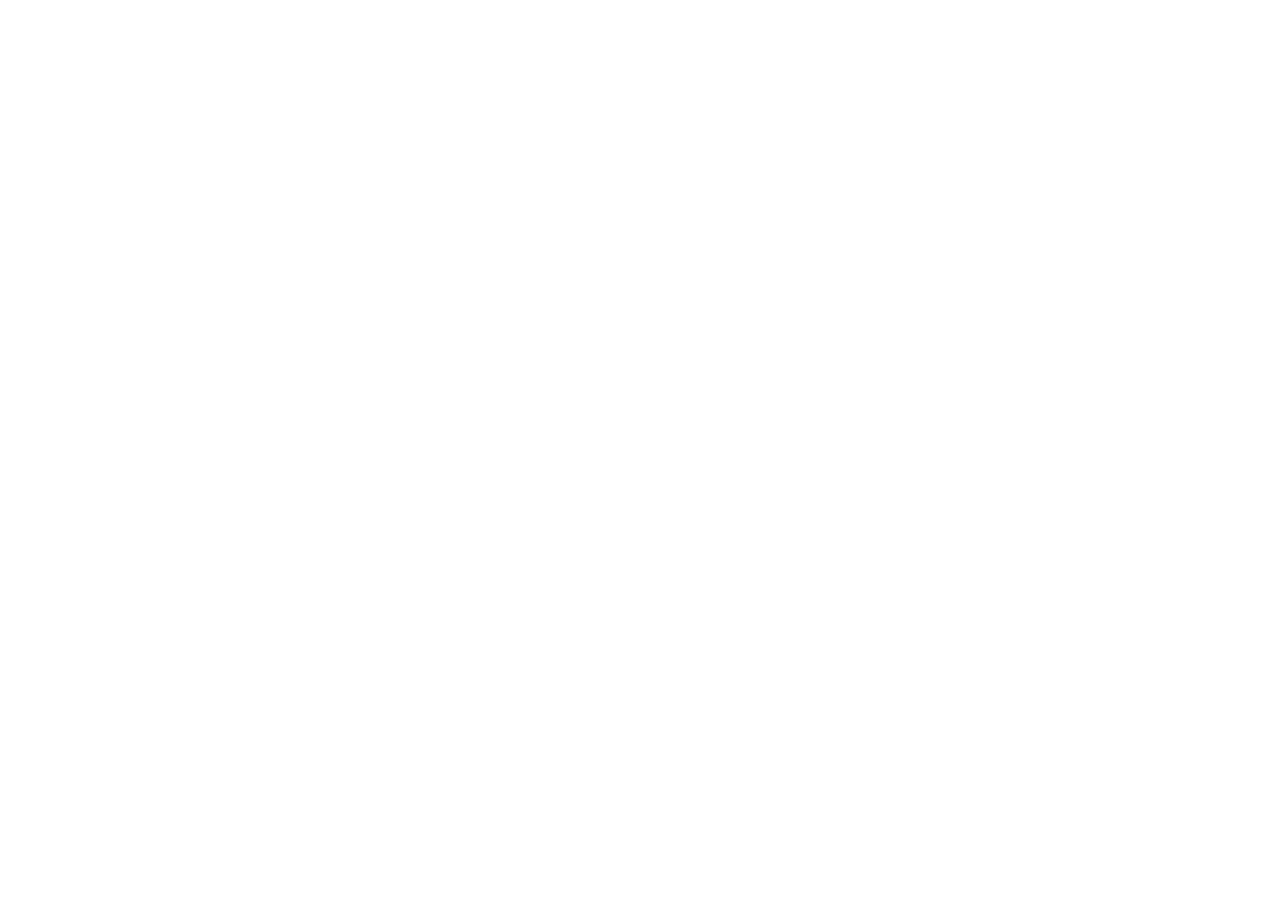
==== OUTROS/CEMITERIO/HTML/index.html @ 72c583e9 "adicionado arquivos novos" ====
<!DOCTYPE html>
<html lang="pt-br">
<head>
    <meta charset="UTF-8">
    <meta http-equiv="X-UA-Compatible" content="IE=edge">
    <meta name="viewport" content="width=device-width, initial-scale=1.0">
    <link rel="stylesheet" href="../CSS/index.css">
    <title>CEMITÉRIO PARALLAX</title>
</head>
<body>
    


    <script src="../JS/index.js"></script>
</body>
</html>
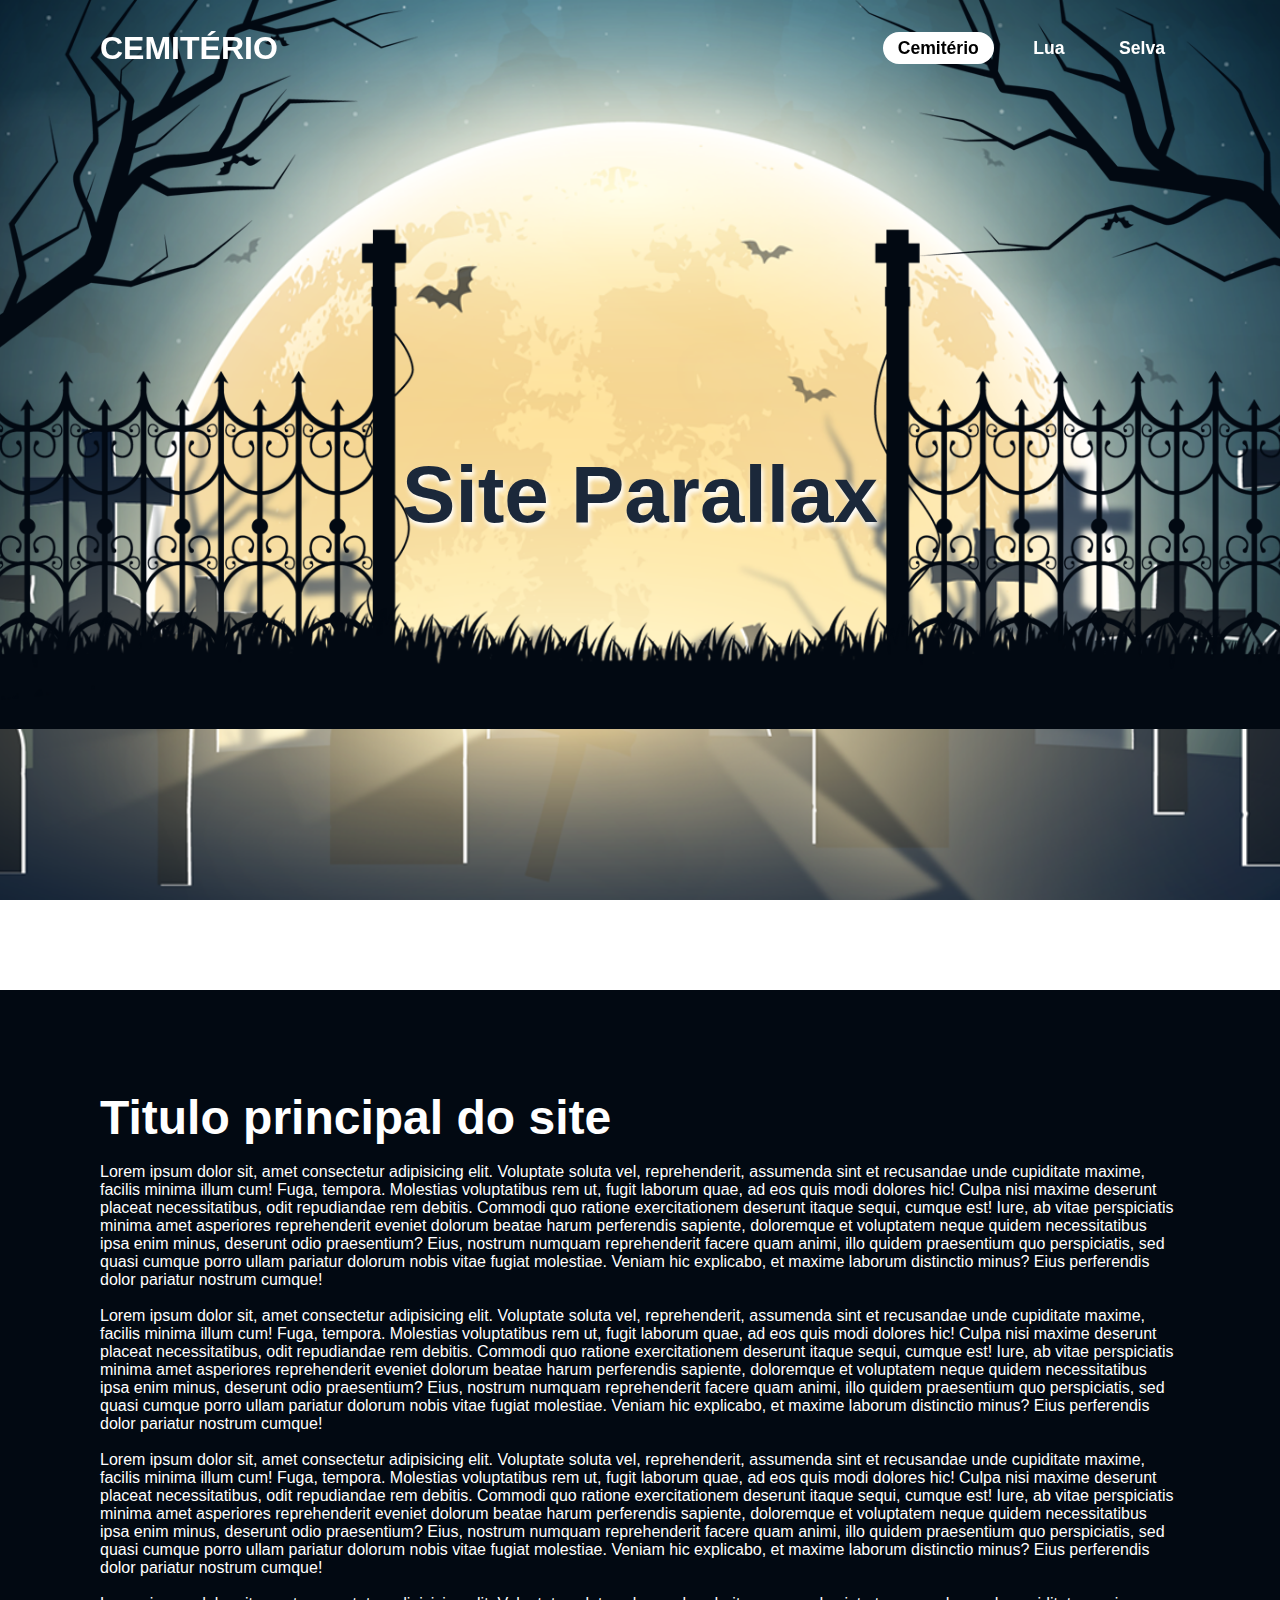
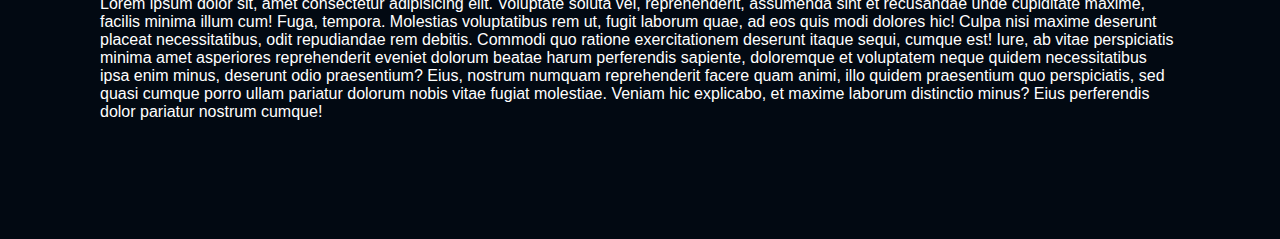
==== commit 1d0d16eb: "site cemitério" ====
--- a/OUTROS/CEMITERIO/HTML/index.html
+++ b/OUTROS/CEMITERIO/HTML/index.html
@@ -1,5 +1,6 @@
 <!DOCTYPE html>
 <html lang="pt-br">
+
 <head>
     <meta charset="UTF-8">
     <meta http-equiv="X-UA-Compatible" content="IE=edge">
@@ -7,10 +8,67 @@
     <link rel="stylesheet" href="../CSS/index.css">
     <title>CEMITÉRIO PARALLAX</title>
 </head>
+
 <body>
-    
+    <header>
+        <h2 class="logo">CEMITÉRIO</h2>
+        <nav class="navegacao">
+            <a href="#" class="active">Cemitério<span></span></a>
+            <a href="#">Lua<span></span></a>
+            <a href="/HTML/index.html" target="_blank">Selva<span></span></a>
+        </nav>
+    </header>
+    <section class="parallax">
+        <h2 id="titulo">Site Parallax</h2>
+        <img src="../ASSETS/tree-left.png" id="arvore-esquerda">
+        <img src="../ASSETS/tree-right.png" id="arvore-direita">
+        <img src="../ASSETS/gate-left.png" id="portao-esquerdo">
+        <img src="../ASSETS/gate-right.png" id="portao-direito">
+        <img src="../ASSETS/grass.png" id="grama">
+    </section>
 
+    <section class="sec-principal">
+        <h2>Titulo principal do site</h2>
+        <p>Lorem ipsum dolor sit, amet consectetur adipisicing elit. Voluptate soluta vel, reprehenderit, assumenda sint
+            et recusandae unde cupiditate maxime, facilis minima illum cum! Fuga, tempora. Molestias voluptatibus rem
+            ut, fugit laborum quae, ad eos quis modi dolores hic! Culpa nisi maxime deserunt placeat necessitatibus,
+            odit repudiandae rem debitis. Commodi quo ratione exercitationem deserunt itaque sequi, cumque est! Iure, ab
+            vitae perspiciatis minima amet asperiores reprehenderit eveniet dolorum beatae harum perferendis sapiente,
+            doloremque et voluptatem neque quidem necessitatibus ipsa enim minus, deserunt odio praesentium? Eius,
+            nostrum numquam reprehenderit facere quam animi, illo quidem praesentium quo perspiciatis, sed quasi cumque
+            porro ullam pariatur dolorum nobis vitae fugiat molestiae. Veniam hic explicabo, et maxime laborum
+            distinctio minus? Eius perferendis dolor pariatur nostrum cumque!<br><br>
+            Lorem ipsum dolor sit, amet consectetur adipisicing elit. Voluptate soluta vel, reprehenderit, assumenda sint
+            et recusandae unde cupiditate maxime, facilis minima illum cum! Fuga, tempora. Molestias voluptatibus rem
+            ut, fugit laborum quae, ad eos quis modi dolores hic! Culpa nisi maxime deserunt placeat necessitatibus,
+            odit repudiandae rem debitis. Commodi quo ratione exercitationem deserunt itaque sequi, cumque est! Iure, ab
+            vitae perspiciatis minima amet asperiores reprehenderit eveniet dolorum beatae harum perferendis sapiente,
+            doloremque et voluptatem neque quidem necessitatibus ipsa enim minus, deserunt odio praesentium? Eius,
+            nostrum numquam reprehenderit facere quam animi, illo quidem praesentium quo perspiciatis, sed quasi cumque
+            porro ullam pariatur dolorum nobis vitae fugiat molestiae. Veniam hic explicabo, et maxime laborum
+            distinctio minus? Eius perferendis dolor pariatur nostrum cumque!<br><br>
+            Lorem ipsum dolor sit, amet consectetur adipisicing elit. Voluptate soluta vel, reprehenderit, assumenda sint
+            et recusandae unde cupiditate maxime, facilis minima illum cum! Fuga, tempora. Molestias voluptatibus rem
+            ut, fugit laborum quae, ad eos quis modi dolores hic! Culpa nisi maxime deserunt placeat necessitatibus,
+            odit repudiandae rem debitis. Commodi quo ratione exercitationem deserunt itaque sequi, cumque est! Iure, ab
+            vitae perspiciatis minima amet asperiores reprehenderit eveniet dolorum beatae harum perferendis sapiente,
+            doloremque et voluptatem neque quidem necessitatibus ipsa enim minus, deserunt odio praesentium? Eius,
+            nostrum numquam reprehenderit facere quam animi, illo quidem praesentium quo perspiciatis, sed quasi cumque
+            porro ullam pariatur dolorum nobis vitae fugiat molestiae. Veniam hic explicabo, et maxime laborum
+            distinctio minus? Eius perferendis dolor pariatur nostrum cumque!<br><br>
+            Lorem ipsum dolor sit, amet consectetur adipisicing elit. Voluptate soluta vel, reprehenderit, assumenda sint
+            et recusandae unde cupiditate maxime, facilis minima illum cum! Fuga, tempora. Molestias voluptatibus rem
+            ut, fugit laborum quae, ad eos quis modi dolores hic! Culpa nisi maxime deserunt placeat necessitatibus,
+            odit repudiandae rem debitis. Commodi quo ratione exercitationem deserunt itaque sequi, cumque est! Iure, ab
+            vitae perspiciatis minima amet asperiores reprehenderit eveniet dolorum beatae harum perferendis sapiente,
+            doloremque et voluptatem neque quidem necessitatibus ipsa enim minus, deserunt odio praesentium? Eius,
+            nostrum numquam reprehenderit facere quam animi, illo quidem praesentium quo perspiciatis, sed quasi cumque
+            porro ullam pariatur dolorum nobis vitae fugiat molestiae. Veniam hic explicabo, et maxime laborum
+            distinctio minus? Eius perferendis dolor pariatur nostrum cumque!<br><br>
+        </p>
+    </section>
 
     <script src="../JS/index.js"></script>
 </body>
+
 </html>--- a/OUTROS/CEMITERIO/CSS/index.css
+++ b/OUTROS/CEMITERIO/CSS/index.css
@@ -0,0 +1,118 @@
+@import url('/FONTS/Poppins-Thin.ttf');
+
+*{
+    margin: 0;
+    padding: 0;
+    box-sizing: border-box;
+    font-family: 'Poppins', sans-serif;
+}
+
+body{
+    min-height: 100vh;
+    overflow-x: hidden;
+}
+
+header{
+    position: absolute;
+    top: 0;
+    left: 0;
+    width: 100%;
+    padding: 30px 100px;
+    display: flex;
+    justify-content: space-between;
+    align-items: center;
+    z-index: 100;
+}
+
+.logo{
+    font-size: 2em;
+    color: white;
+    user-select: none;
+}
+
+.navegacao a{
+    position: relative;
+    font-size: 1.1em;
+    color: white;
+    font-weight: 600;
+    text-decoration: none;
+    margin-left: 20px;
+    padding: 6px 15px;
+    transition: .5s; 
+}
+
+.navegacao a:hover,
+.navegacao a.active{
+    color: black;
+}
+
+.navegacao a span{
+    position: absolute;
+    top: 0;
+    left: 0;
+    width: 100%;
+    height: 100%;
+    background-color: white;
+    border-radius: 30px;
+    z-index: -1;
+    opacity: 0;
+    transform: scale(0);
+    transition: .5s;
+}
+
+.navegacao a:hover span,
+.navegacao a.active span{
+    transform: scale(1);
+    opacity: 1; 
+}
+
+.parallax{
+    position: relative;
+    display: flex;
+    justify-content: center;
+    align-items: center;
+    height: 110vh;
+    background: url('../ASSETS/background.png') no-repeat;
+    background-size: cover;
+    background-position: center;
+    background-attachment: fixed;
+}
+
+.parallax img{
+    position: absolute;
+    top: 0;
+    left: 0;
+    width: 100%;
+    pointer-events: none;
+}
+
+.parallax img#portao-esquerdo{
+    position: fixed;
+    transform: translateX(-282px);
+}
+
+.parallax img#portao-direito{
+    position: fixed;
+    transform: translateX(306px);
+}
+
+#titulo{
+    position: absolute;
+    font-size: 5em;
+    color: #1b283a;
+    text-shadow: 2px 4px 5px white ;
+}
+
+.sec-principal{
+    position: absolute;
+    background-color: #020912;
+    color: white;
+    width: 100%;    
+    padding: 100px;
+}
+
+.sec-principal h2{
+    margin-bottom: 2vh;
+    font-size: 3em;
+}
+
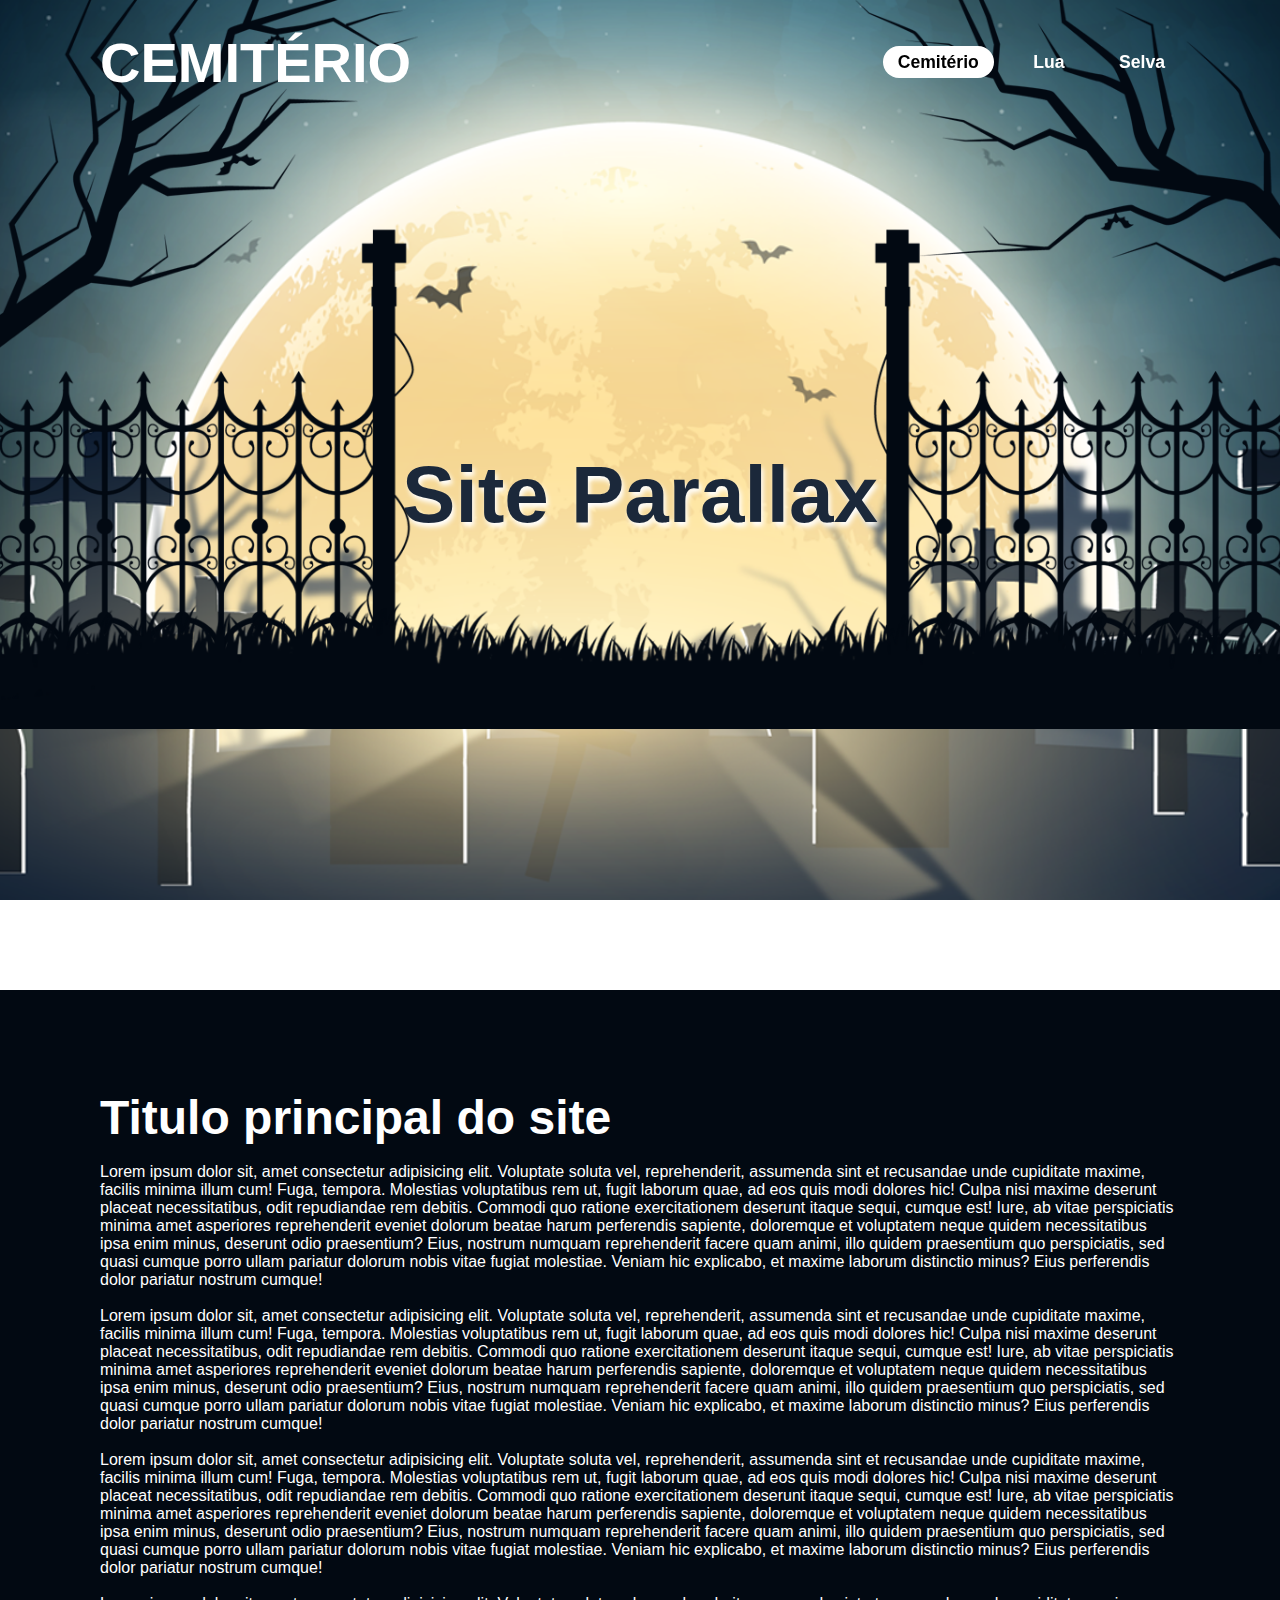
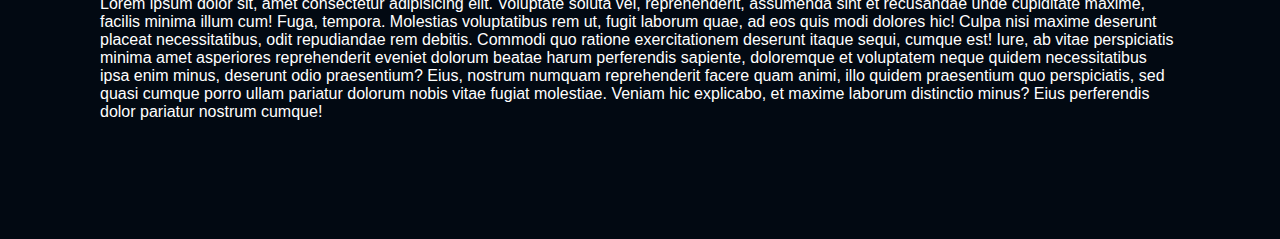
==== commit 0bb49230: "terminado o codigo "lua"" ====
--- a/OUTROS/CEMITERIO/HTML/index.html
+++ b/OUTROS/CEMITERIO/HTML/index.html
@@ -6,6 +6,7 @@
     <meta http-equiv="X-UA-Compatible" content="IE=edge">
     <meta name="viewport" content="width=device-width, initial-scale=1.0">
     <link rel="stylesheet" href="../CSS/index.css">
+    <script src="../JS/index.js" defer></script>
     <title>CEMITÉRIO PARALLAX</title>
 </head>
 
@@ -13,8 +14,8 @@
     <header>
         <h2 class="logo">CEMITÉRIO</h2>
         <nav class="navegacao">
-            <a href="#" class="active">Cemitério<span></span></a>
-            <a href="#">Lua<span></span></a>
+            <a href="/OUTROS/CEMITERIO/HTML/index.html" target="_blank" class="active">Cemitério<span></span></a>
+            <a href="/OUTROS/LUA/HTML/index.html" target="_blank">Lua<span></span></a>
             <a href="/HTML/index.html" target="_blank">Selva<span></span></a>
         </nav>
     </header>
@@ -68,7 +69,6 @@
         </p>
     </section>
 
-    <script src="../JS/index.js"></script>
 </body>
 
 </html>--- a/OUTROS/CEMITERIO/CSS/index.css
+++ b/OUTROS/CEMITERIO/CSS/index.css
@@ -25,7 +25,7 @@
 }
 
 .logo{
-    font-size: 2em;
+    font-size: 3.5em;
     color: white;
     user-select: none;
 }
